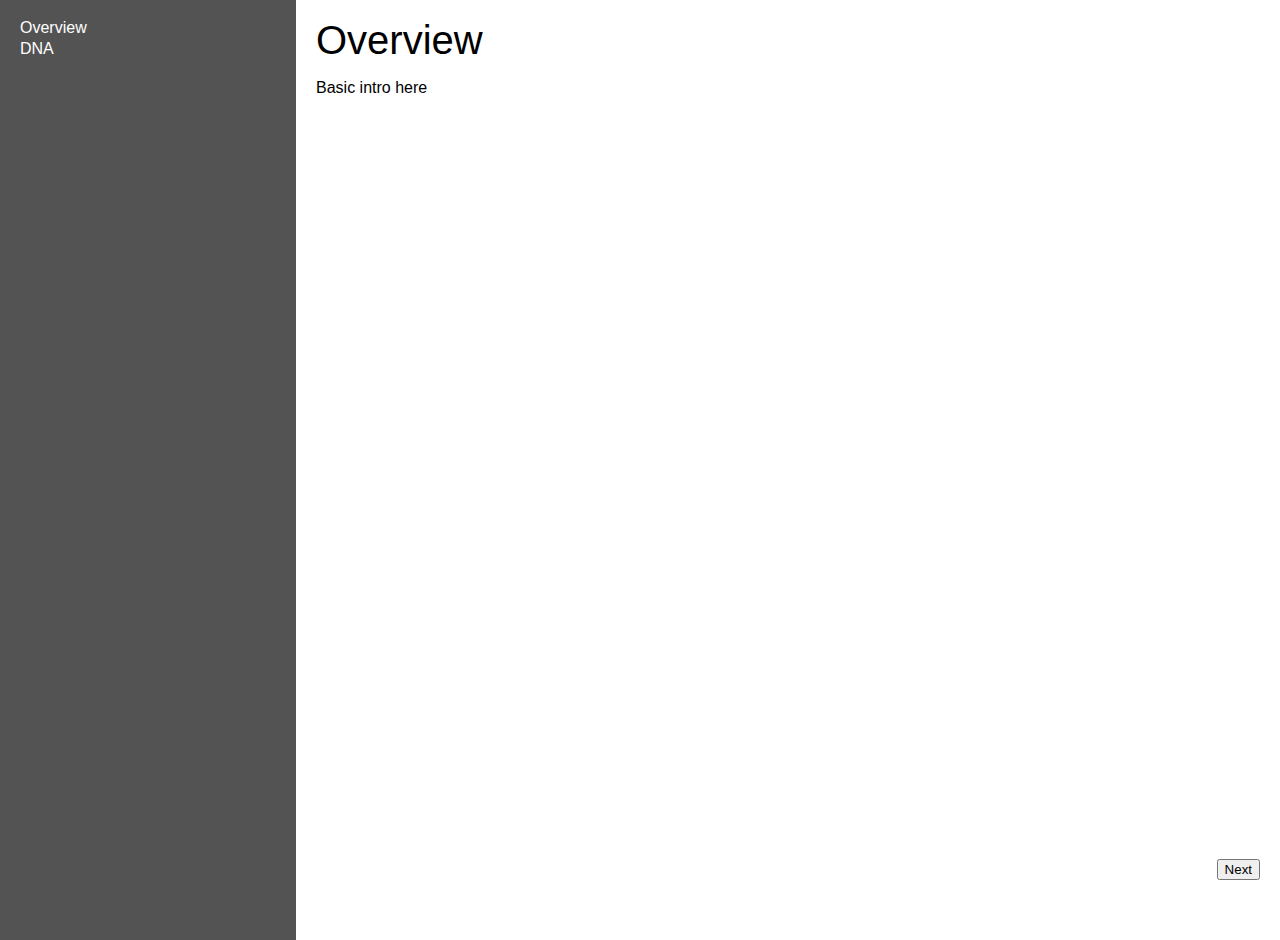
==== pages/1/index.html @ 7375d25e "Removed html folder and moved pages into pages/ directory. Each gets its own folder with an index.ht" ====
<html>
	<head>
		<title>Bioinformatics</title>
		<link rel="stylesheet" href="../../site.css">
	</head>
	<body>
		
    <div id="sidebar">
        <a href="/Bio365-Group-Project/pages/1">Overview</a>
<a href="/Bio365-Group-Project/pages/3">DNA</a>
    </div>
    
		<div id="main">
			<div id="content">
				<h1>Overview</h1>
				<p>Basic intro here</p>

                <div class="video">
                    <iframe width = "560" height = "315" src = "https://www.youtube.com/embed/iMsJe3TymqY" frameborder = "0" allowfullscreen ></iframe >
                </div>
			</div>
			
    <footer>
        
        
                <button id="next" onclick="location.href='/Bio365-Group-Project/pages/2'">Next</button>
            
    </footer>
    
		</div>
	</body>
</html>
---- site.css ----
/* http://meyerweb.com/eric/tools/css/reset/
   v2.0 | 20110126
   License: none (public domain)
*/

html, body, div, span, applet, object, iframe,
h1, h2, h3, h4, h5, h6, p, blockquote, pre,
a, abbr, acronym, address, big, cite, code,
del, dfn, em, img, ins, kbd, q, s, samp,
small, strike, strong, sub, sup, tt, var,
b, u, i, center,
dl, dt, dd, ol, ul, li,
fieldset, form, label, legend,
table, caption, tbody, tfoot, thead, tr, th, td,
article, aside, canvas, details, embed,
figure, figcaption, footer, header, hgroup,
menu, nav, output, ruby, section, summary,
time, mark, audio, video {
	margin: 0;
	padding: 0;
	border: 0;
	font-size: 100%;
	font: inherit;
	vertical-align: baseline;
}
/* HTML5 display-role reset for older browsers */
article, aside, details, figcaption, figure,
footer, header, hgroup, menu, nav, section {
	display: block;
}
body {
	line-height: 1;
}
ol, ul {
	list-style: none;
}
blockquote, q {
	quotes: none;
}
blockquote:before, blockquote:after,
q:before, q:after {
	content: '';
	content: none;
}
table {
	border-collapse: collapse;
	border-spacing: 0;
}

body {
	font-family: sans-serif;
	display: flex;
	height: 100%;
	width: 100%;
	position: absolute;
}

body > div {
	padding: 20px;
}

#sidebar {
/*	display: inline-block;*/
	height: 100%;
	width: 20%;
	background: #535353;
	color: white;
}

#sidebar a {
	display: block;
	color: white;
	text-decoration: none;
	margin-bottom: 5px;
}

#main {
/*	display: inline-block;*/
	flex-grow: 1;
	display: flex;
	flex-direction: column;
}

#content {
	flex-grow: 1;
}

#main footer {
	position: relative;
	bottom: 0;
	width: 100%;
}

#next {
	float: right;
}

h1 {
	font-size: 2.5em;
	margin-bottom: 20px;
}

.video {
	flex-grow: 1;
	display: flex;
	justify-content: center;
}
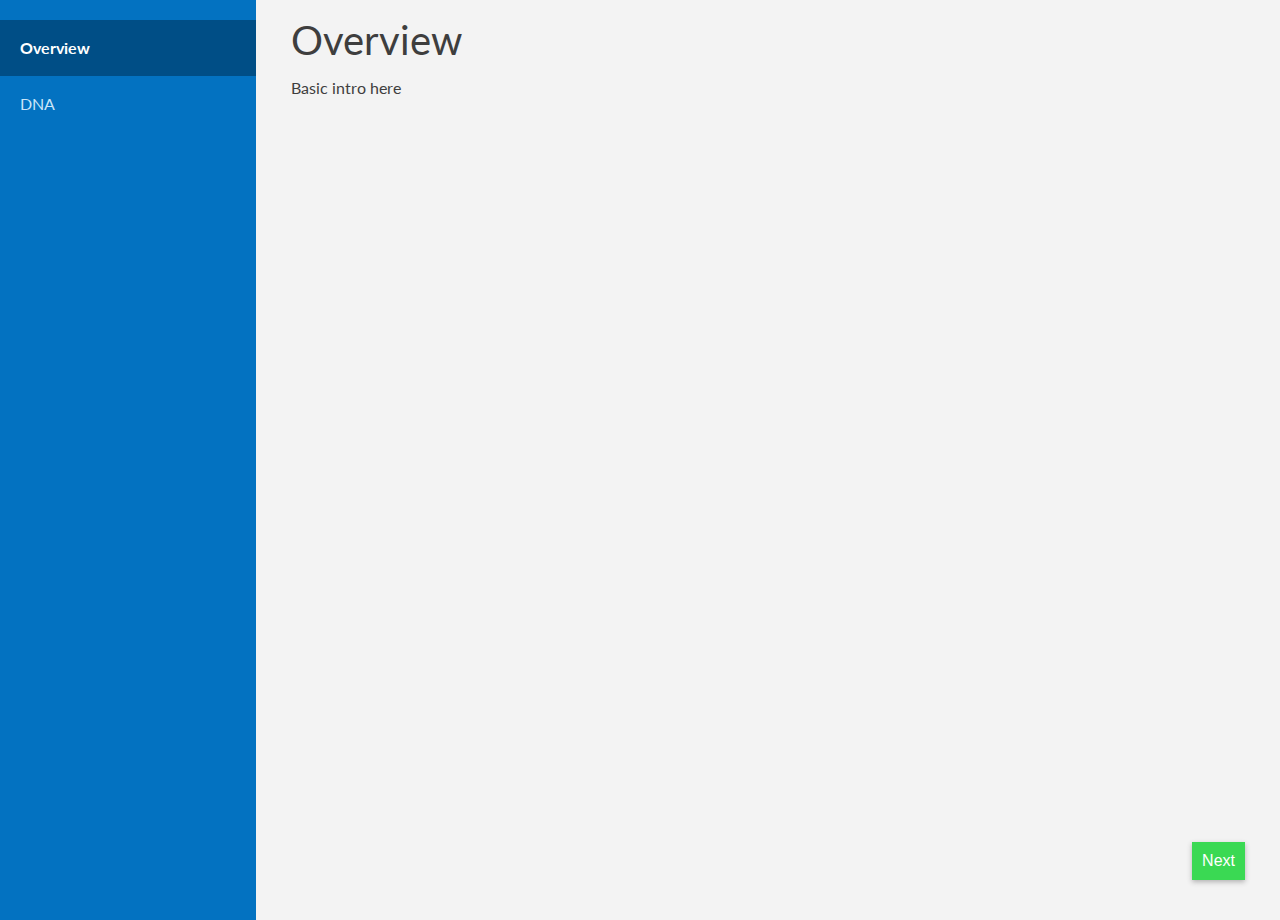
==== commit 6d0bcea1: "Update styling." ====
--- a/pages/1/index.html
+++ b/pages/1/index.html
@@ -1,26 +1,27 @@
 
 <html>
-	<head>
-		<title>Bioinformatics</title>
-		<link rel="stylesheet" href="../../site.css">
-	</head>
-	<body>
-		
+    <head>
+        <title>Bioinformatics</title>
+        <link href="https://fonts.googleapis.com/css?family=Lato" rel="stylesheet">
+        <link rel="stylesheet" href="../../site.css">
+    </head>
+    <body>
+        
     <div id="sidebar">
-        <a href="/Bio365-Group-Project/pages/1">Overview</a>
-<a href="/Bio365-Group-Project/pages/3">DNA</a>
+        <a class=current-section href="/Bio365-Group-Project/pages/1">Overview</a>
+<a class=a href="/Bio365-Group-Project/pages/3">DNA</a>
     </div>
     
-		<div id="main">
-			<div id="content">
-				<h1>Overview</h1>
-				<p>Basic intro here</p>
+        <div id="main">
+            <div id="content">
+                <h1>Overview</h1>
+                <p>Basic intro here</p>
 
                 <div class="video">
                     <iframe width = "560" height = "315" src = "https://www.youtube.com/embed/iMsJe3TymqY" frameborder = "0" allowfullscreen ></iframe >
                 </div>
-			</div>
-			
+            </div>
+            
     <footer>
         
         
@@ -28,6 +29,6 @@
             
     </footer>
     
-		</div>
-	</body>
+        </div>
+    </body>
 </html>
--- a/site.css
+++ b/site.css
@@ -48,11 +48,12 @@
 }
 
 body {
-	font-family: sans-serif;
+	font-family: 'Lato', sans-serif;
 	display: flex;
 	height: 100%;
 	width: 100%;
 	position: absolute;
+	background: #F3F3F3;
 }
 
 body > div {
@@ -63,15 +64,29 @@
 /*	display: inline-block;*/
 	height: 100%;
 	width: 20%;
-	background: #535353;
+	background: #0372C1;
 	color: white;
+	padding: 0;
+	padding-top: 20px;
 }
 
 #sidebar a {
 	display: block;
+	color: #cae5f8;
+	text-decoration: none;
+	padding: 20px;
+	transition: all 0.2s ease;
+}
+
+#sidebar a.current-section {
+	background: rgb(0, 78, 134);
 	color: white;
-	text-decoration: none;
-	margin-bottom: 5px;
+	font-weight: bold;
+}
+
+#sidebar a:not(.current-section):hover {
+	background: #19d436;
+	color: white;
 }
 
 #main {
@@ -79,16 +94,23 @@
 	flex-grow: 1;
 	display: flex;
 	flex-direction: column;
+	color: #3e3e3e;
+	padding: 20px 35px;
 }
 
 #content {
 	flex-grow: 1;
 }
 
+#content p {
+	margin-bottom: 20px;
+}
+
 #main footer {
 	position: relative;
 	bottom: 0;
 	width: 100%;
+	box-sizing: border-box;
 }
 
 #next {
@@ -105,3 +127,23 @@
 	display: flex;
 	justify-content: center;
 }
+
+.picture {
+	text-align: center;
+}
+
+button {
+	border: none;
+	background: rgba(25, 212, 54, 0.85);
+/*	background: #ededed;*/
+	color: white;
+	padding: 10px;
+	font-size: 1em;
+	cursor: pointer;
+	box-shadow: #b1b1b1 0px 2px 5px;
+	transition: all 0.2s ease;
+}
+
+button:hover {
+	background: #19d436;
+}
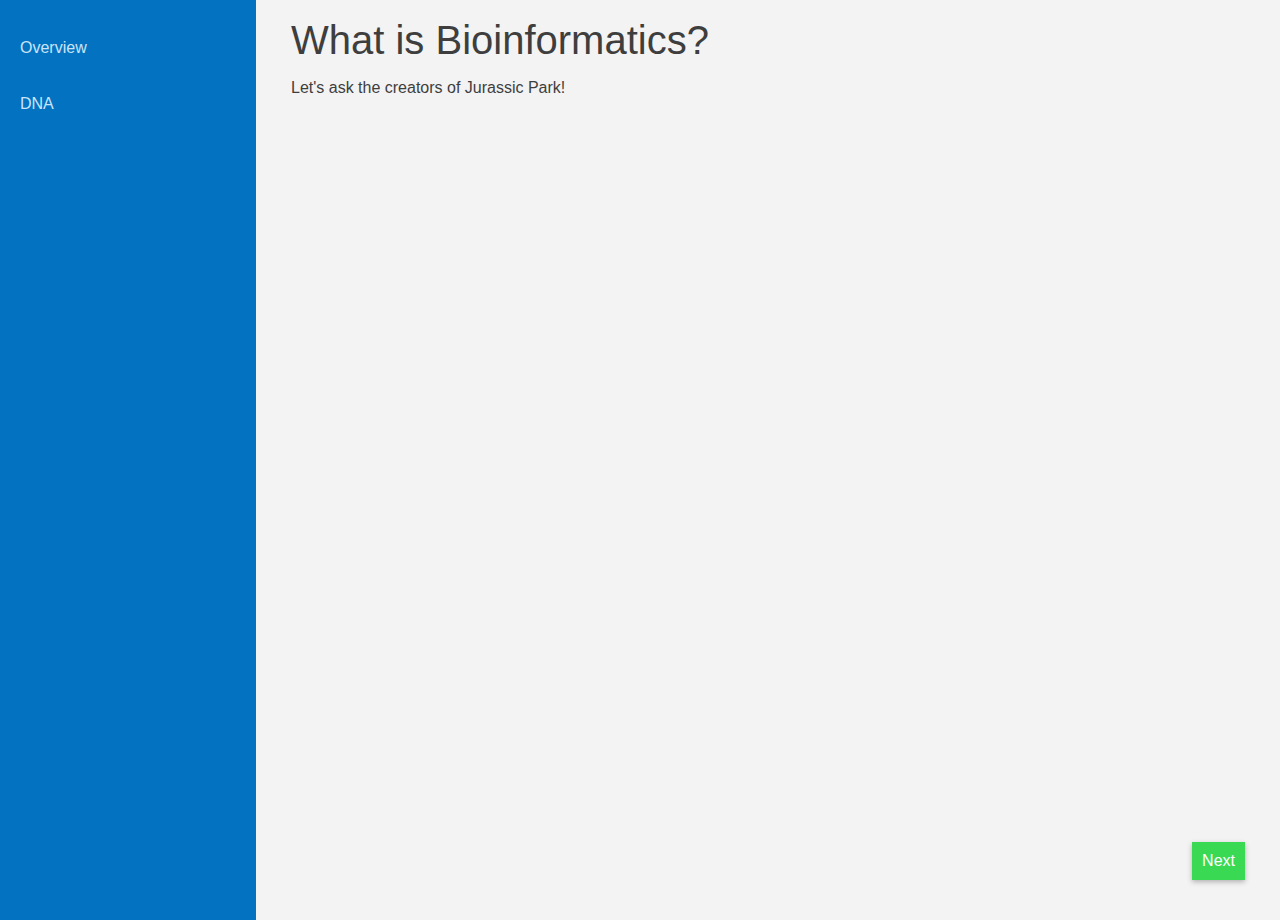
==== commit 65205101: "Start adding content" ====
--- a/pages/1/index.html
+++ b/pages/1/index.html
@@ -1,27 +1,26 @@
 
 <html>
-    <head>
-        <title>Bioinformatics</title>
-        <link href="https://fonts.googleapis.com/css?family=Lato" rel="stylesheet">
-        <link rel="stylesheet" href="../../site.css">
-    </head>
-    <body>
-        
+	<head>
+		<title>Bioinformatics</title>
+		<link rel="stylesheet" href="../../site.css">
+	</head>
+	<body>
+		
     <div id="sidebar">
-        <a class=current-section href="/Bio365-Group-Project/pages/1">Overview</a>
-<a class=a href="/Bio365-Group-Project/pages/3">DNA</a>
+        <a href="/Bio365-Group-Project/pages/1">Overview</a>
+<a href="/Bio365-Group-Project/pages/3">DNA</a>
     </div>
     
-        <div id="main">
-            <div id="content">
-                <h1>Overview</h1>
-                <p>Basic intro here</p>
+		<div id="main">
+			<div id="content">
+				<h1>What is Bioinformatics?</h1>
+				<p>Let's ask the creators of Jurassic Park!</p>
 
                 <div class="video">
                     <iframe width = "560" height = "315" src = "https://www.youtube.com/embed/iMsJe3TymqY" frameborder = "0" allowfullscreen ></iframe >
                 </div>
-            </div>
-            
+			</div>
+			
     <footer>
         
         
@@ -29,6 +28,6 @@
             
     </footer>
     
-        </div>
-    </body>
+		</div>
+	</body>
 </html>
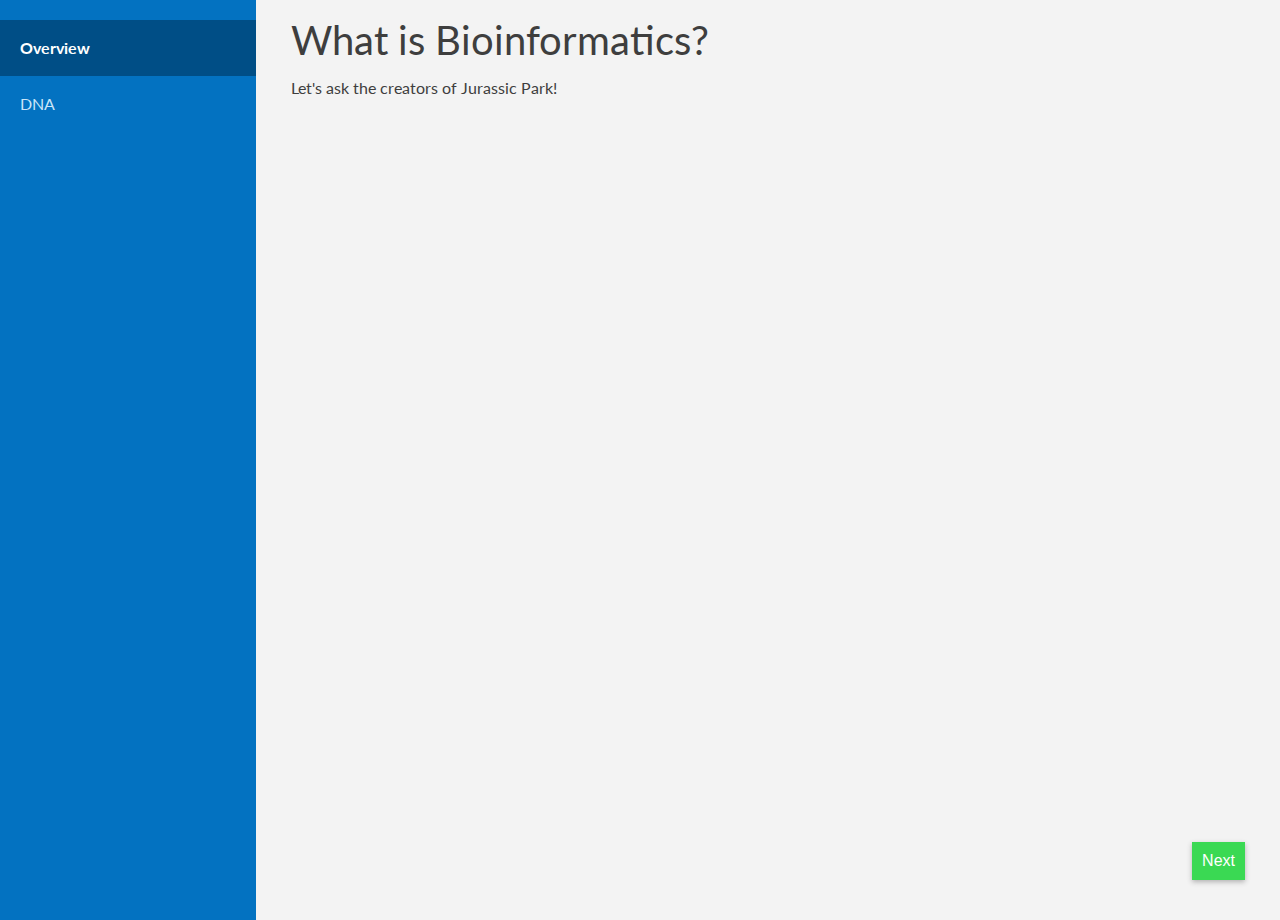
==== commit c1cdad16: "Fix merge" ====
--- a/pages/1/index.html
+++ b/pages/1/index.html
@@ -1,14 +1,15 @@
 
 <html>
-	<head>
-		<title>Bioinformatics</title>
-		<link rel="stylesheet" href="../../site.css">
-	</head>
-	<body>
-		
+    <head>
+        <title>Bioinformatics</title>
+        <link href="https://fonts.googleapis.com/css?family=Lato" rel="stylesheet">
+        <link rel="stylesheet" href="../../site.css">
+    </head>
+    <body>
+        
     <div id="sidebar">
-        <a href="/Bio365-Group-Project/pages/1">Overview</a>
-<a href="/Bio365-Group-Project/pages/3">DNA</a>
+        <a class=current-section href="/Bio365-Group-Project/pages/1">Overview</a>
+<a class=a href="/Bio365-Group-Project/pages/3">DNA</a>
     </div>
     
 		<div id="main">
@@ -19,8 +20,8 @@
                 <div class="video">
                     <iframe width = "560" height = "315" src = "https://www.youtube.com/embed/iMsJe3TymqY" frameborder = "0" allowfullscreen ></iframe >
                 </div>
-			</div>
-			
+            </div>
+            
     <footer>
         
         
@@ -28,6 +29,6 @@
             
     </footer>
     
-		</div>
-	</body>
+        </div>
+    </body>
 </html>
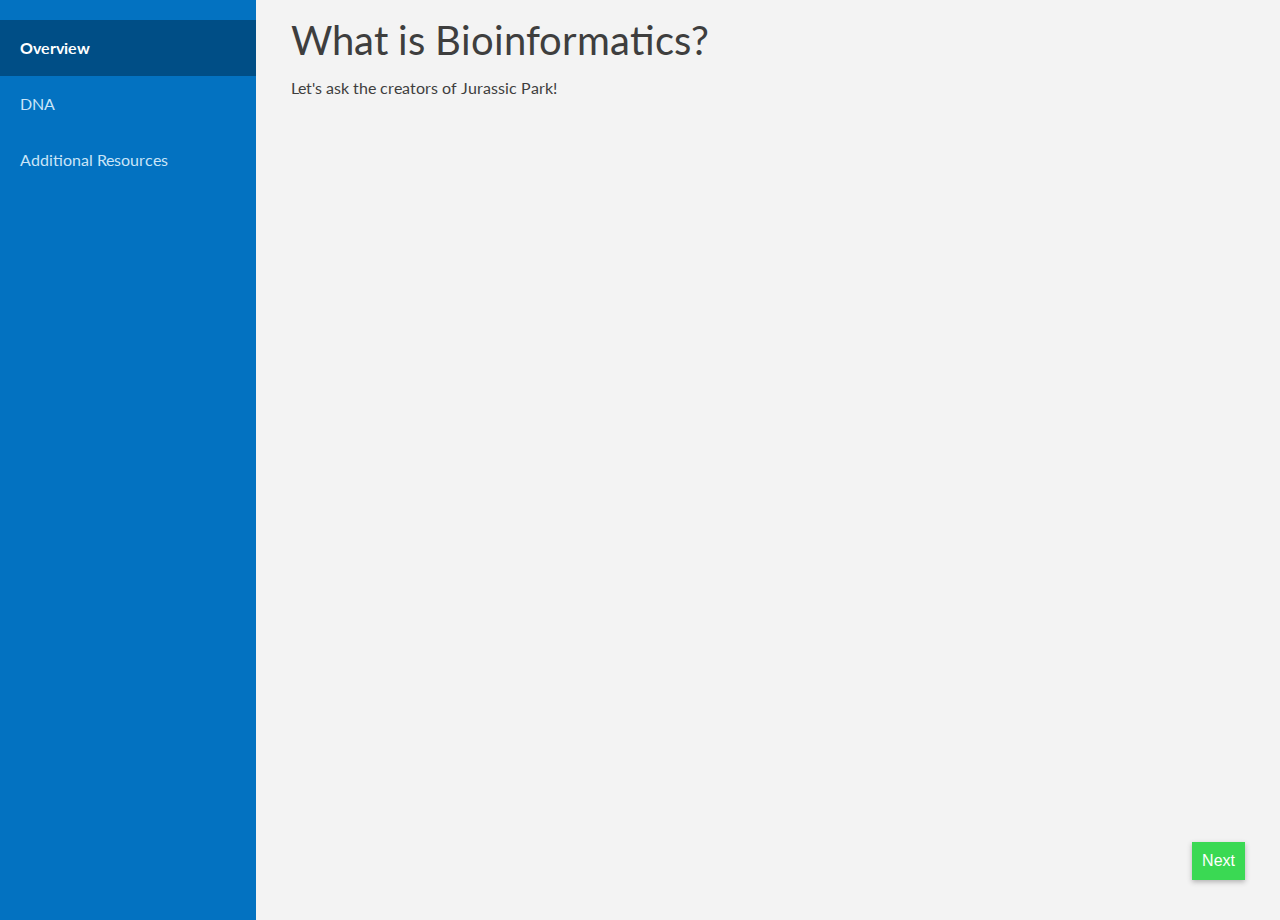
==== commit 2cbf1d2d: "Add rough draft of all content" ====
--- a/pages/1/index.html
+++ b/pages/1/index.html
@@ -10,12 +10,13 @@
     <div id="sidebar">
         <a class=current-section href="/Bio365-Group-Project/pages/1">Overview</a>
 <a class=a href="/Bio365-Group-Project/pages/3">DNA</a>
+<a class=a href="/Bio365-Group-Project/pages/9">Additional Resources</a>
     </div>
     
-		<div id="main">
-			<div id="content">
-				<h1>What is Bioinformatics?</h1>
-				<p>Let's ask the creators of Jurassic Park!</p>
+        <div id="main">
+            <div id="content">
+                <h1>What is Bioinformatics?</h1>
+                <p>Let's ask the creators of Jurassic Park!</p>
 
                 <div class="video">
                     <iframe width = "560" height = "315" src = "https://www.youtube.com/embed/iMsJe3TymqY" frameborder = "0" allowfullscreen ></iframe >
